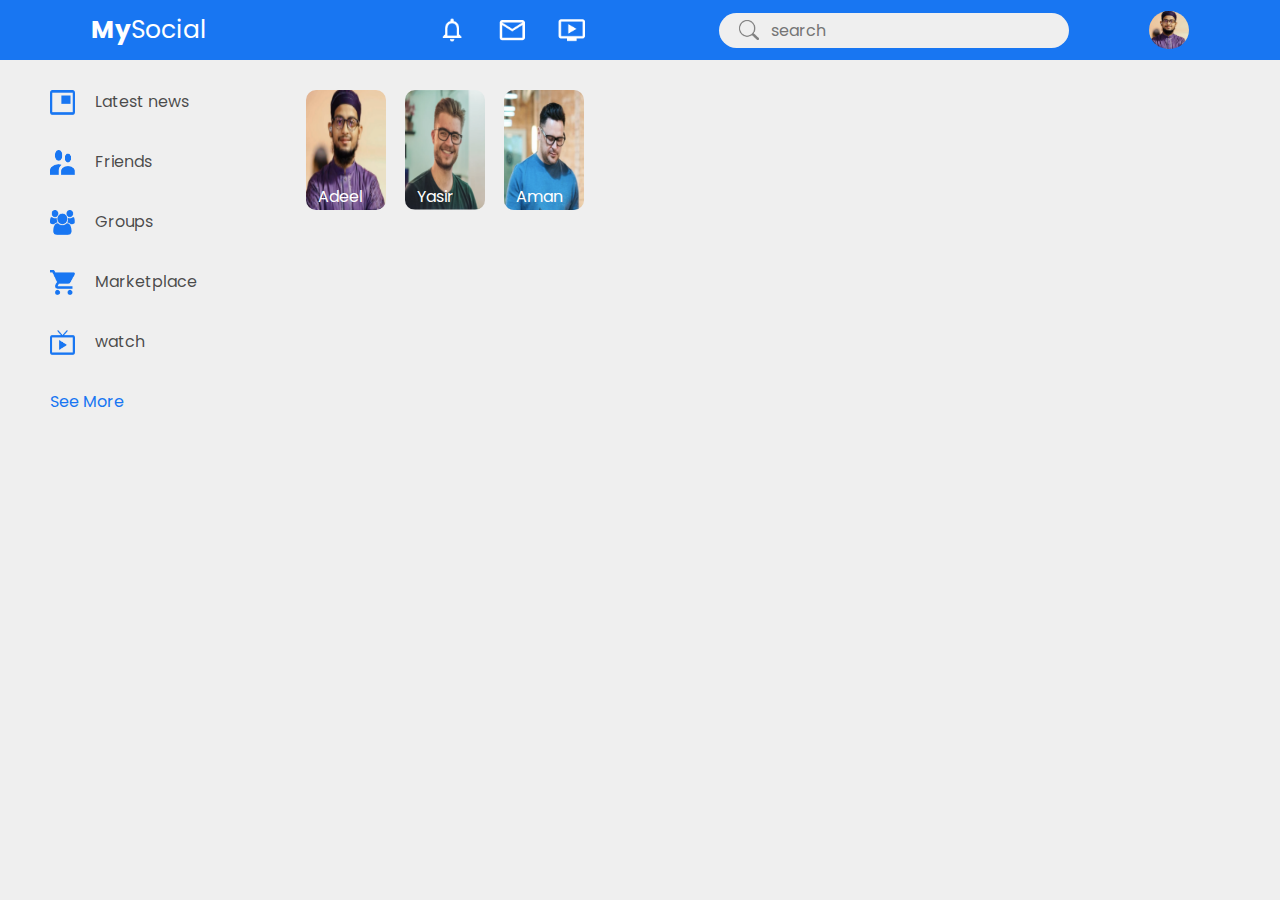
==== home.html @ 29bcf796 "Home Page added" ====
<!DOCTYPE html>
<html lang="en">
<head>
    <meta charset="UTF-8">
    <meta name="viewport" content="width=device-width, initial-scale=1.0">
    <link rel="preconnect" href="https://fonts.googleapis.com">
<link rel="preconnect" href="https://fonts.gstatic.com" crossorigin>
<link href="https://fonts.googleapis.com/css2?family=Poppins:ital,wght@0,100;0,200;0,300;0,400;0,500;0,600;0,700;0,800;0,900;1,100;1,200;1,300;1,400;1,500;1,600;1,700;1,800;1,900&display=swap" rel="stylesheet">
    <link href="https://cdn.jsdelivr.net/npm/bootstrap@5.3.3/dist/css/bootstrap.min.css" rel="stylesheet" integrity="sha384-QWTKZyjpPEjISv5WaRU9OFeRpok6YctnYmDr5pNlyT2bRjXh0JMhjY6hW+ALEwIH" crossorigin="anonymous">
    <link rel="stylesheet" href="home.css">
    <title>Document</title>
</head>
<body>
    
    <div class="header">
        <div class="logo"><b>My</b>Social</div>
        <div class="icons"><img src="home page images/notification.png" alt="">
        <img src="home page images/inbox.png" alt="">
        <img src="home page images/video.png" alt="">
        </div>


        <div class="search-bar"><input type="search" name="" id="" placeholder="search">
            <img src="home page images/Search-PNG-Clipart.png" alt="" class="search-image">
        <img src="home page images/adeel.PNG" alt="" class="adeeeeel">
        </div>
    </div>

     <!-- Header Section Ended -->





    <div class="main-container">

        <div class="left-bar">
            <a href="">
            <img src="home page images/news.png" alt=""><p>Latest news</p></a>
                <a href=""><img src="home page images/friends.png" alt=""><p>Friends</p></a>
                <a href=""><img src="home page images/group.png" alt=""><p>Groups</p></a>
                <a href=""><img src="home page images/marketplace.png" alt=""><p>Marketplace</p></a>
                <a href=""><img src="home page images/watch.png" alt=""><p>watch</p></a>
                <a href="" class="see"><p>See More</p></a >
                

        </div>

        <!-- Left bar Ended -->
        <div class="center-bar">
            <div class="status-bar">
                <div><img src="home page images/adeel.PNG" alt="" class="adeel-status">
                    <img src="home page images/" alt="" class="upload"><p class="post">Adeel</p></div> 
            
            <div><img src="home page images/status2.png" alt="" class="adeel-status">
                <img src="" alt="" class="upload"><p class="post">Yasir</p></div> 
            
                    <div><img src="home page images/status.png" alt="" class="adeel-status">
                        <img src="" alt="" class="upload"><p class="post">Aman</p></div>
                        </div>

                    <!-- Status bar Ended -->

                    <div class="post-bar">
                        
                    </div>

        </div>
        <div class="right-bar"></div>


    </div>









    <script src="https://cdn.jsdelivr.net/npm/bootstrap@5.3.3/dist/js/bootstrap.bundle.min.js" integrity="sha384-YvpcrYf0tY3lHB60NNkmXc5s9fDVZLESaAA55NDzOxhy9GkcIdslK1eN7N6jIeHz" crossorigin="anonymous"></script>
</body>
</html>
---- home.css ----
* {
    font-family: "Poppins", sans-serif;
    
    
  }
body {
    background-color: #efefef;

}
.header {
    width: 100%;
    height: 60px;
    background-color: #1876f2;
    display: flex;
    justify-content: space-around;
    align-items: center;
    position: sticky;
    
}
.logo {
    font-size: 25px;
    color:#ffffff;
}
.icons {
    position: relative;
    right:  130px;
    left: 50px;
    display: flex;
    gap: 30px;
}
.icons img {
    width: 30px;
}
.adeeeeel {
    width: 40px;
    border-radius: 100%;
}
.search-bar {
    display: flex;
    align-items: center;
    gap: 30px;
}
.search-bar input {
    width: 350px;
    height: 35px;
    border-radius: 20px;
    border: none;
    background-color: #efefef;

}
.search-bar ::placeholder {
    padding-left: 50px;
}
.search-image {
    width: 20px;
    position: relative;
    right: 360px;
}




/* Header Section Ended */


.main-container {

    width: 100%;
    position: relative;
    top: 30px;
    display: flex;
}
.left-bar {
    width: 20%;
    margin-left: 50px;
    display: flex;
    flex-direction: column;
    row-gap: 20px;

}
.left-bar img {
    width: 25px;
   height: 25px;
   

}
.left-bar a {
    display: flex;
    column-gap: 20px;
    align-items: stretch;
    text-decoration: none;
    color: rgba(0, 0, 0, 0.7);
    
    
    
}
.see p {
    color: #1876f2!important;
}


/* Left bar Ended */


.center-bar {
   
}
.adeel-status {
    width: 80px;
    height: 120px;
    border-radius: 10px;
}
.upload {

}
.post {
    color: #ffffff;
    position: relative;
    top: -25px;
    left: 12px;
    
}

.status-bar {
    display: flex;
    justify-content: center;
    gap: 15px;
    
}






@media screen and (max-width: 480px) {
   
    .header {
        width: 100%;
        height: 60px;
        background-color: #1876f2;
        display: flex;
        /* justify-content: space-around; */
        align-items: center;
        
    }
    .logo {
        font-size: 25px;
        color:#ffffff;
    }
    .icons {
        position: relative;
        right:  5px;
        left: 5px;
        display: flex;
        gap: 5px;
    }
    .icons img {
        width: 20px;
    }
    .adeeeeel {
        width: 30px;
        border-radius: 100%;
    }
    .search-bar {
        display: flex;
        align-items: center;
        gap: 5px;
    }
    .search-bar input {
        width: 150px;
        height: 25px;
        border-radius: 20px;
        border: none;
        background-color: #efefef;
    
    }
    .search-bar ::placeholder {
        padding-left: 35px;
    }
    .search-image {
        width: 18px;
        position: relative;
        right: 150px;

    }

  }



  
@media screen and (max-width: 880px) {
   
    .header {
        width: 100%;
        height: 60px;
        background-color: #1876f2;
        display: flex;
        /* justify-content: space-around; */
        align-items: center;
        
    }
    .logo {
        font-size: 25px;
        color:#ffffff;
    }
    .icons {
        position: relative;
        right:  5px;
        left: 5px;
        display: flex;
        gap: 5px;
    }
    .icons img {
        width: 20px;
    }
    .adeeeeel {
        width: 30px;
        border-radius: 100%;
    }
    .search-bar {
        display: flex;
        align-items: center;
        gap: 5px;
    }
    .search-bar input {
        width: 150px;
        height: 25px;
        border-radius: 20px;
        border: none;
        background-color: #efefef;
    
    }
    .search-bar ::placeholder {
        padding-left: 35px;
    }
    .search-image {
        width: 18px;
        position: relative;
        right: 150px;
    }

  }
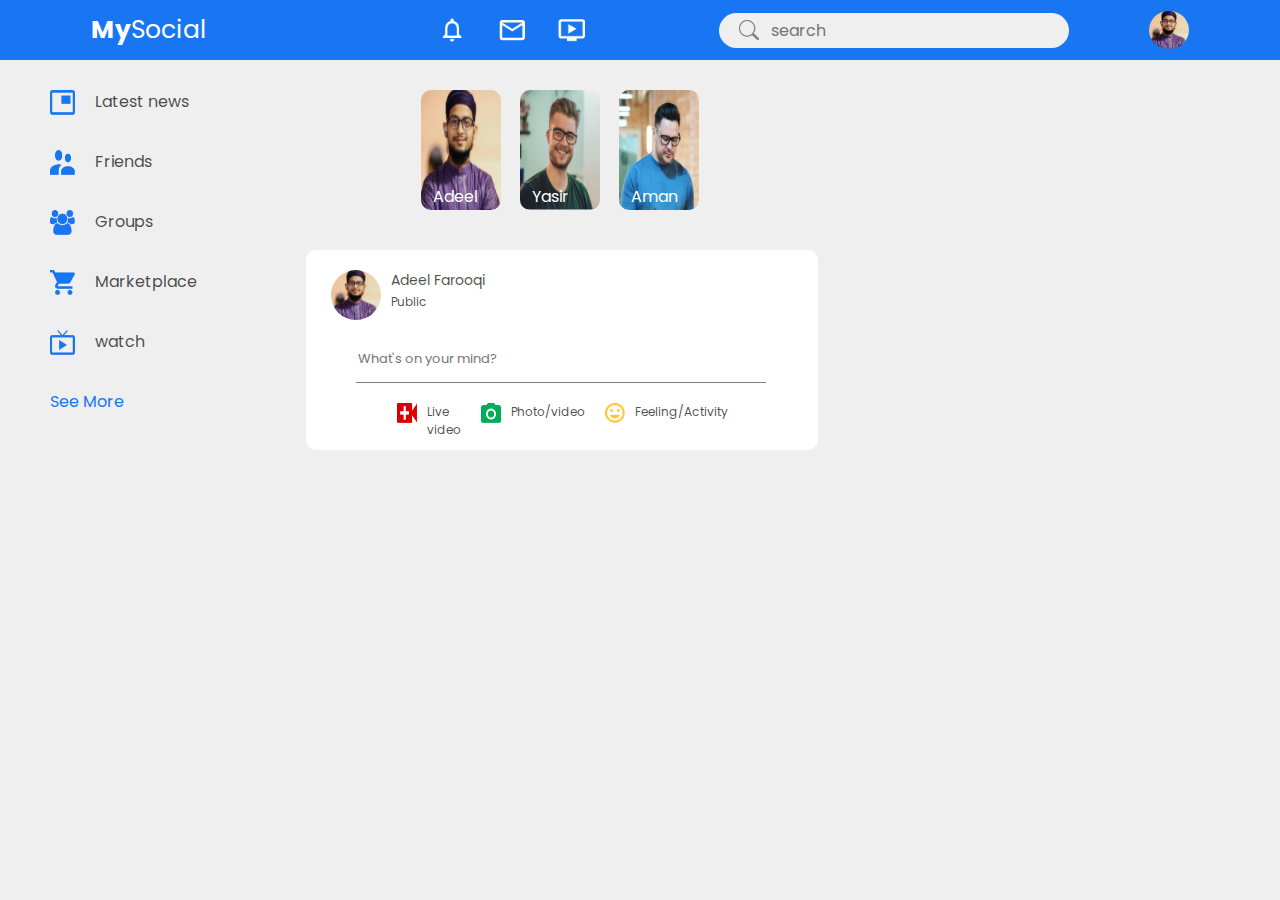
==== commit b970a9e1: "Post bar added" ====
--- a/home.html
+++ b/home.html
@@ -62,10 +62,22 @@
                     <!-- Status bar Ended -->
 
                     <div class="post-bar">
-                        
+
+                        <div class="post-bar-div"><img src="home page images/adeel.PNG" alt=""><p>Adeel Farooqi <br><span>Public</span></p>  </div>
+                        <input type="text" name="" id="" placeholder="What's on your mind?">
+                        <div class="post-bar-section">
+                            <a href=""><img src="home page images/live-video.png" alt=""><p>Live <br> video </p></a>
+                            <a href=""><img src="home page images/photo.png" alt=""><p>Photo/video </p></a>
+                            <a href=""><img src="home page images/feeling.png" alt=""><p>Feeling/Activity </p></a>
+
+                        </div>
                     </div>
 
+
+
+
         </div>
+        <!-- center bar Ended -->
         <div class="right-bar"></div>
 
 
--- a/home.css
+++ b/home.css
@@ -104,7 +104,7 @@
 
 
 .center-bar {
-   
+   width: 40%;
 }
 .adeel-status {
     width: 80px;
@@ -129,11 +129,68 @@
     
 }
 
-
-
-
-
-
+.post-bar {
+    width: 100%;
+    height: 200px;
+    background-color: #ffffff;
+    border-radius: 10px;
+}
+.post-bar-div {
+     display: flex;
+     column-gap: 10px;
+     padding-left: 25px;
+     padding-top: 20px;
+     color: rgba(0, 0, 0, 0.7);
+}
+
+.post-bar-div img{
+    width: 50px;
+    height: 50px;
+    border-radius: 100%;
+}
+.post-bar-div p {
+    font-size: 14px;
+}
+.post-bar-div span {
+     font-size: 12px;
+}
+.black-alpha {
+    color: rgba(0, 0, 0, 0.7);
+
+}
+.post-bar input {
+    border: none;
+    border-bottom: 1px solid rgba(0, 0, 0, 0.5);
+    margin-top: 5px;
+    margin-left: 50px;
+    width: 80%;
+    height: 50px;
+}
+.post-bar ::placeholder {
+    font-size: 13px;
+}
+
+
+.post-bar-section {
+    display: flex;
+    align-items: stretch;
+    justify-content: center;
+    gap: 20px;
+    padding-top: 20px;
+    /* padding-left: 60px; */
+}
+.post-bar-section a {
+    text-decoration: none;
+    display: flex;
+    gap: 10px;
+    color: rgba(0, 0, 0, 0.7);
+    font-size: 12px;
+}
+.post-bar-section img {
+    width: 20px;
+    height: 20px;
+    /* margin-left: 30px; */
+}
 @media screen and (max-width: 480px) {
    
     .header {
@@ -185,6 +242,8 @@
         right: 150px;
 
     }
+
+    
 
   }
 
